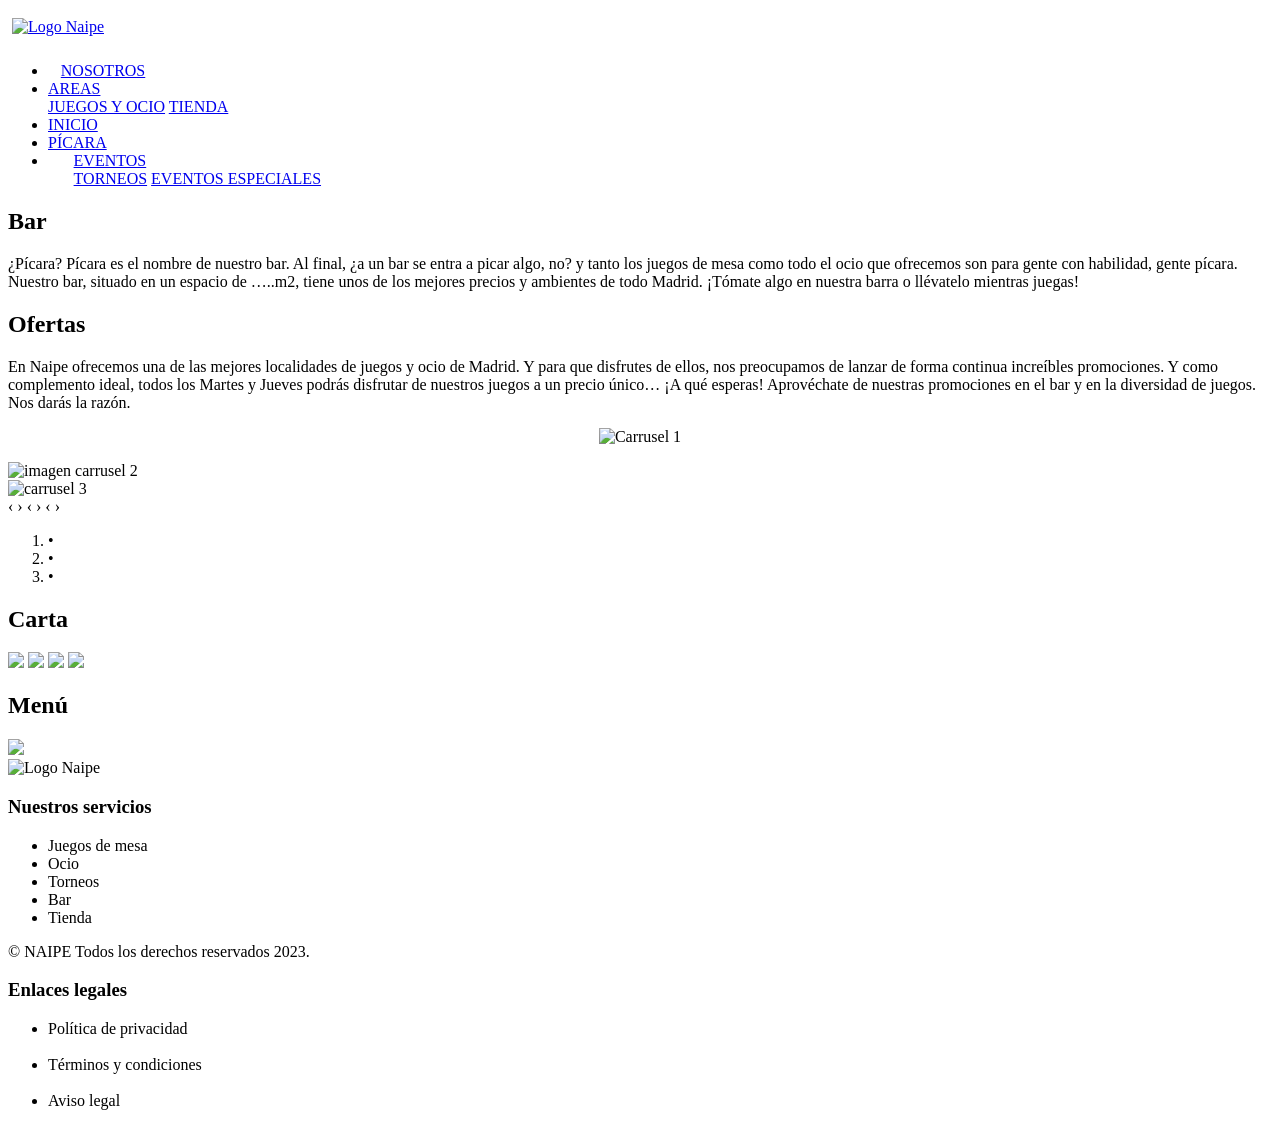
==== html/NAIPE_bar.html @ b3a5b4fb "Espera" ====
<!doctype html>
<html>
  <head>
    <meta charset="utf-8" />
    <meta content="Sonia Bermejo y Ana López" name="author" />
    <link rel="icon" type="image/png" href="img/favicon_A.png" />
    <title>Bar Naipe</title>
    <link rel="stylesheet" href="styles/Estilos_bar.css" />
  </head>

  <body>
    <header>
      <div class="logo">
        <a href="../index.html"
          ><img
            src="img/Logo NAIPE blanco.png"
            alt="Logo Naipe"
            width="150"
            height="50"
            style="padding: 10px 4px"
        /></a>
      </div>
      <div class="menu">
        <nav class="indice">
          <ul>
            <li class="dropdown" style="padding-right: 3vw; padding-left: 1vw">
              <a href="NAIPE_nosotros.html" class="dropbtn">NOSOTROS</a>
            </li>
            <li class="dropdown">
              <a href="#" class="dropbtn">AREAS</a>
              <div class="dropdown-content">
                <a href="NAIPE_juegos.html">JUEGOS Y OCIO</a>
                <a href="NAIPE_tienda.html">TIENDA</a>
              </div>
            </li>
            <li class="dropdown">
              <a href="NAIPE_inicio.html" class="dropbtn">INICIO</a>
            </li>
            <li class="dropdown">
              <a href="NAIPE_bar.html" class="dropbtn">PÍCARA</a>
            </li>
            <li
              class="dropdown"
              style="padding-right: 2.8vw; padding-left: 2vw"
            >
              <a href="#" class="dropbtn">EVENTOS</a>
              <div class="dropdown-content">
                <a href="NAIPE_torneos.html">TORNEOS</a>
                <a href="NAIPE_eventos.html">EVENTOS ESPECIALES</a>
              </div>
            </li>
          </ul>
        </nav>
      </div>
    </header>

    <section class="hero">
      <div class="hero-content">
        <h1>Bar</h1>
      </div>
    </section>

    <section class="informacion">
      <p>
        ¿Pícara? Pícara es el nombre de nuestro bar. Al final, ¿a un bar se
        entra a picar algo, no? y tanto los juegos de mesa como todo el ocio que
        ofrecemos son para gente con habilidad, gente pícara. Nuestro bar,
        situado en un espacio de …..m2, tiene unos de los mejores precios y
        ambientes de todo Madrid. ¡Tómate algo en nuestra barra o llévatelo
        mientras juegas!
      </p>
    </section>

    <section class="red-section">
      <h2>Ofertas</h2>
      <p>
        En Naipe ofrecemos una de las mejores localidades de juegos y ocio de
        Madrid. Y para que disfrutes de ellos, nos preocupamos de lanzar de
        forma continua increíbles promociones. Y como complemento ideal, todos
        los Martes y Jueves podrás disfrutar de nuestros juegos a un precio
        único… ¡A qué esperas! Aprovéchate de nuestras promociones en el bar y
        en la diversidad de juegos. Nos darás la razón.
      </p>

      <div class="slide">
        <div class="slide-inner">
          <input
            class="slide-open"
            type="radio"
            id="slide-1"
            name="slide"
            aria-hidden="true"
            hidden=""
            checked="checked"
          />
          <div class="slide-item">
            <p align="center">
              <img src="img/oferta_cerveza_corregidoç.png" alt="Carrusel 1" />
            </p>
          </div>
          <input
            class="slide-open"
            type="radio"
            id="slide-2"
            name="slide"
            aria-hidden="true"
            hidden=""
          />
          <div class="slide-item">
            <img src="img/oferta_50.png" alt="imagen carrusel 2" />
          </div>
          <input
            class="slide-open"
            type="radio"
            id="slide-3"
            name="slide"
            aria-hidden="true"
            hidden=""
          />
          <div class="slide-item">
            <img src="img/oferta_50_corregida.png" alt="carrusel 3" />
          </div>
          <label for="slide-3" class="slide-control prev control-1">‹</label>
          <label for="slide-2" class="slide-control next control-1">›</label>
          <label for="slide-1" class="slide-control prev control-2">‹</label>
          <label for="slide-3" class="slide-control next control-2">›</label>
          <label for="slide-2" class="slide-control prev control-3">‹</label>
          <label for="slide-1" class="slide-control next control-3">›</label>
          <ol class="slide-indicador">
            <li>
              <label for="slide-1" class="slide-circulo">•</label>
            </li>
            <li>
              <label for="slide-2" class="slide-circulo">•</label>
            </li>
            <li>
              <label for="slide-3" class="slide-circulo">•</label>
            </li>
          </ol>
        </div>
      </div>
    </section>

    <section class="grey-section">
      <h2>Carta</h2>
      <img src="img/Carta y menú/carta 1.png" />
      <img src="img/Carta y menú/carta 2.png" />
      <img src="img/Carta y menú/carta 3.png" />
      <img src="img/Carta y menú/carta 4.png" />
    </section>

    <section class="white-section">
      <h2>Menú</h2>
      <img src="img/Carta y menú/menu.png" />
    </section>

    <footer>
      <div class="column logo">
        <img src="img/Logo NAIPE blanco.png" alt="Logo Naipe" />
      </div>
      <div class="column services">
        <h3>Nuestros servicios</h3>
        <ul>
          <li>Juegos de mesa</li>
          <li>Ocio</li>
          <li>Torneos</li>
          <li>Bar</li>
          <li>Tienda</li>
        </ul>
      </div>
      <div class="column services">
        <p>© NAIPE Todos los derechos reservados 2023.</p>
      </div>
      <div class="column legal">
        <h3>Enlaces legales</h3>
        <ul>
          <li>Política de privacidad</li>
          <br />
          <li>Términos y condiciones</li>
          <br />
          <li>Aviso legal</li>
        </ul>
      </div>
      <div class="column social-media">
        <a
          href="http://www.facebook.es"
          target="_blank"
          style="
            background-image: url(&quot;img/Facebook.png&quot;);
            background-size: contain;
            background-repeat: no-repeat;
          "
        ></a>
        <a
          href="http://www.pinterest.es"
          target="_blank"
          style="
            background-image: url(&quot;img/pinterest.png&quot;);
            background-size: contain;
            background-repeat: no-repeat;
          "
        ></a>
        <a
          href="http://www.instagram.com"
          target="_blank"
          style="
            background-image: url(&quot;img/instagram.png&quot;);
            background-size: contain;
            background-repeat: no-repeat;
          "
        ></a>
        <a
          href="http://es.linkedin.com"
          target="_blank"
          style="
            background-image: url(&quot;img/linkedin.png&quot;);
            background-size: contain;
            background-repeat: no-repeat;
          "
        ></a>
      </div>
    </footer>
  </body>
</html>
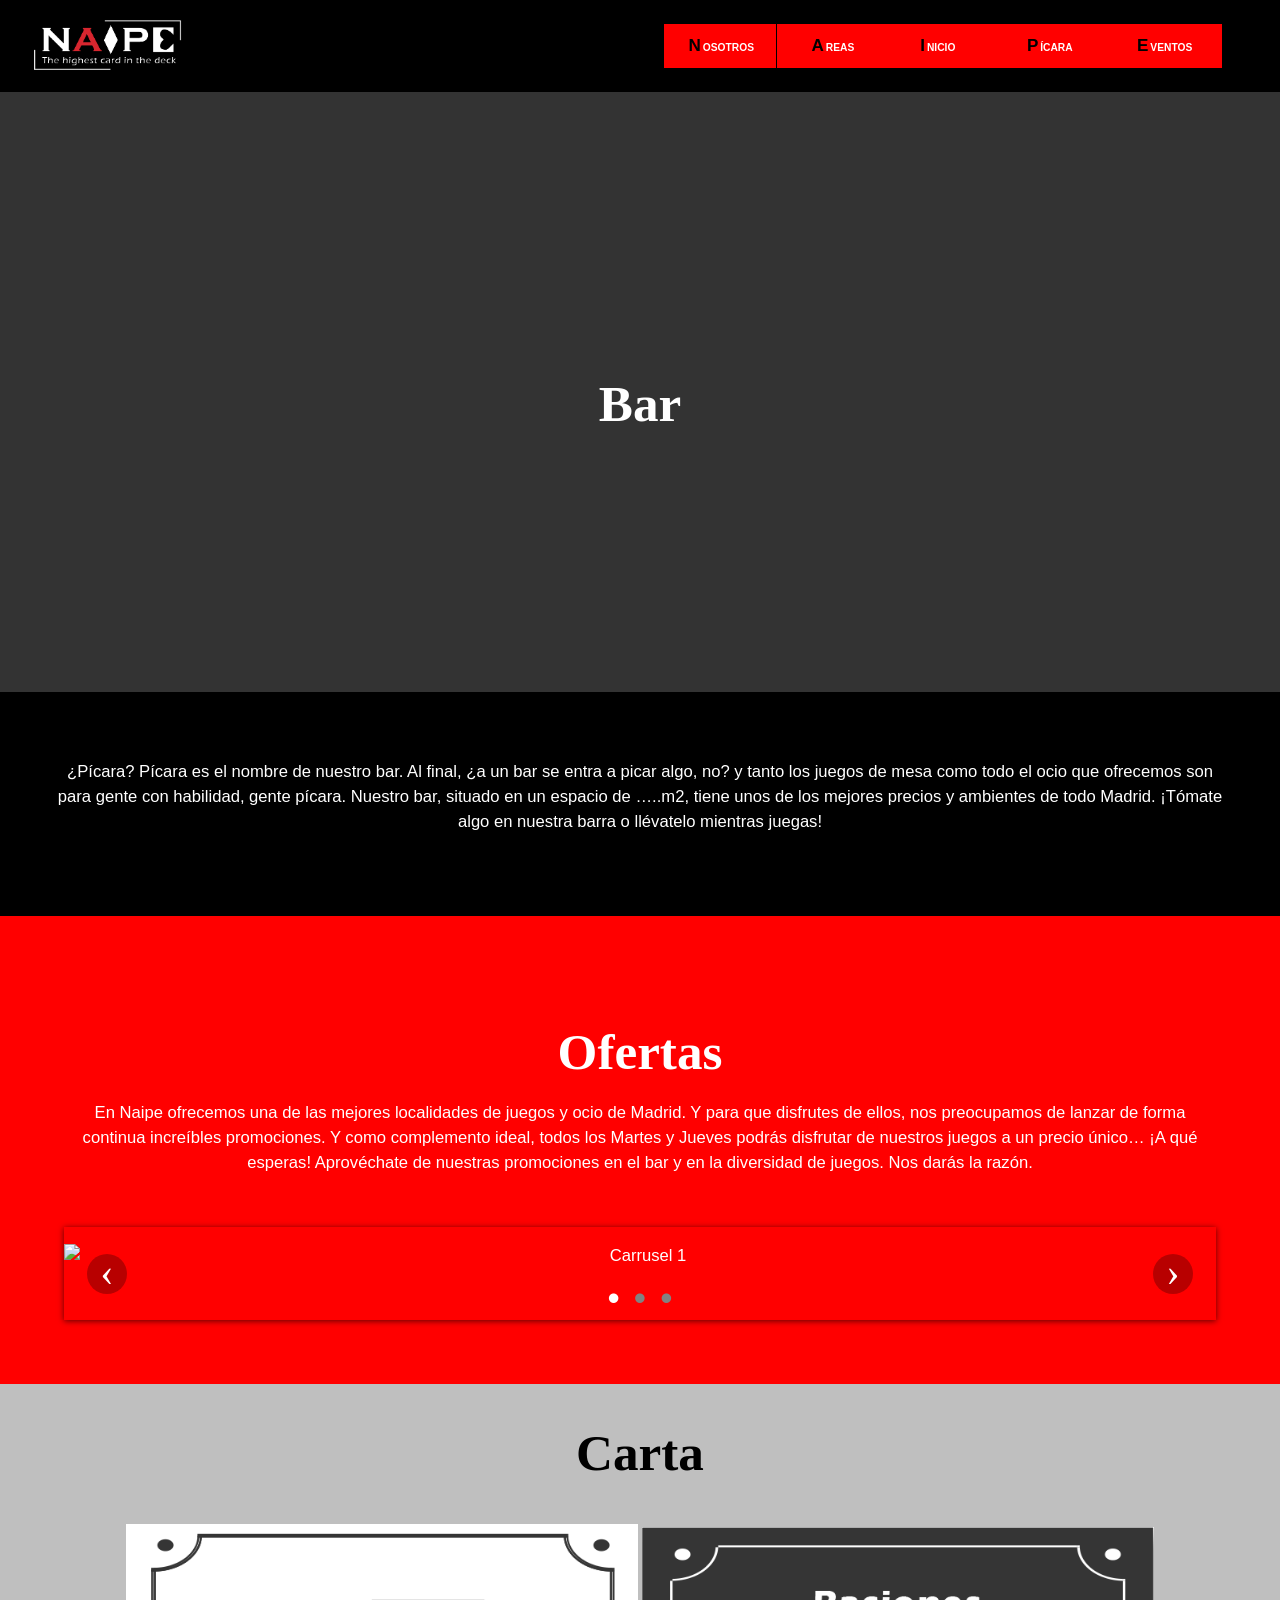
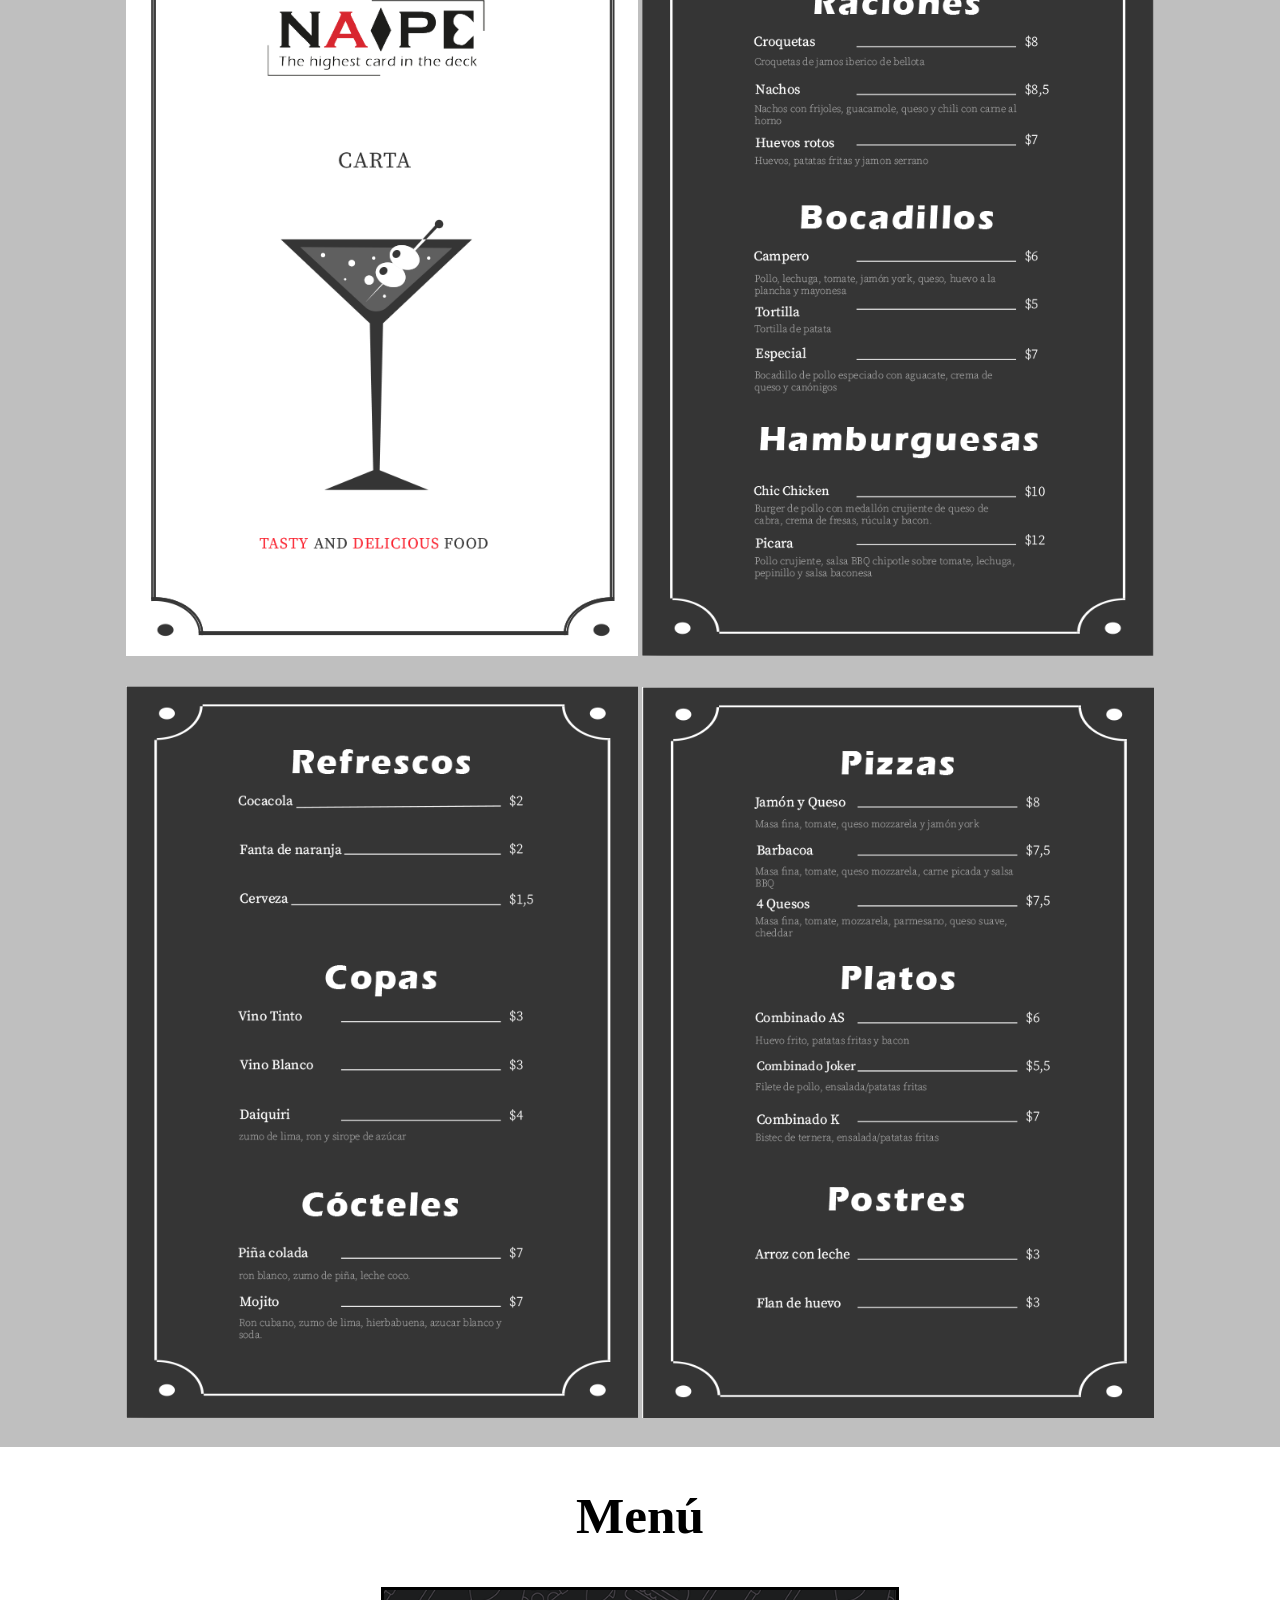
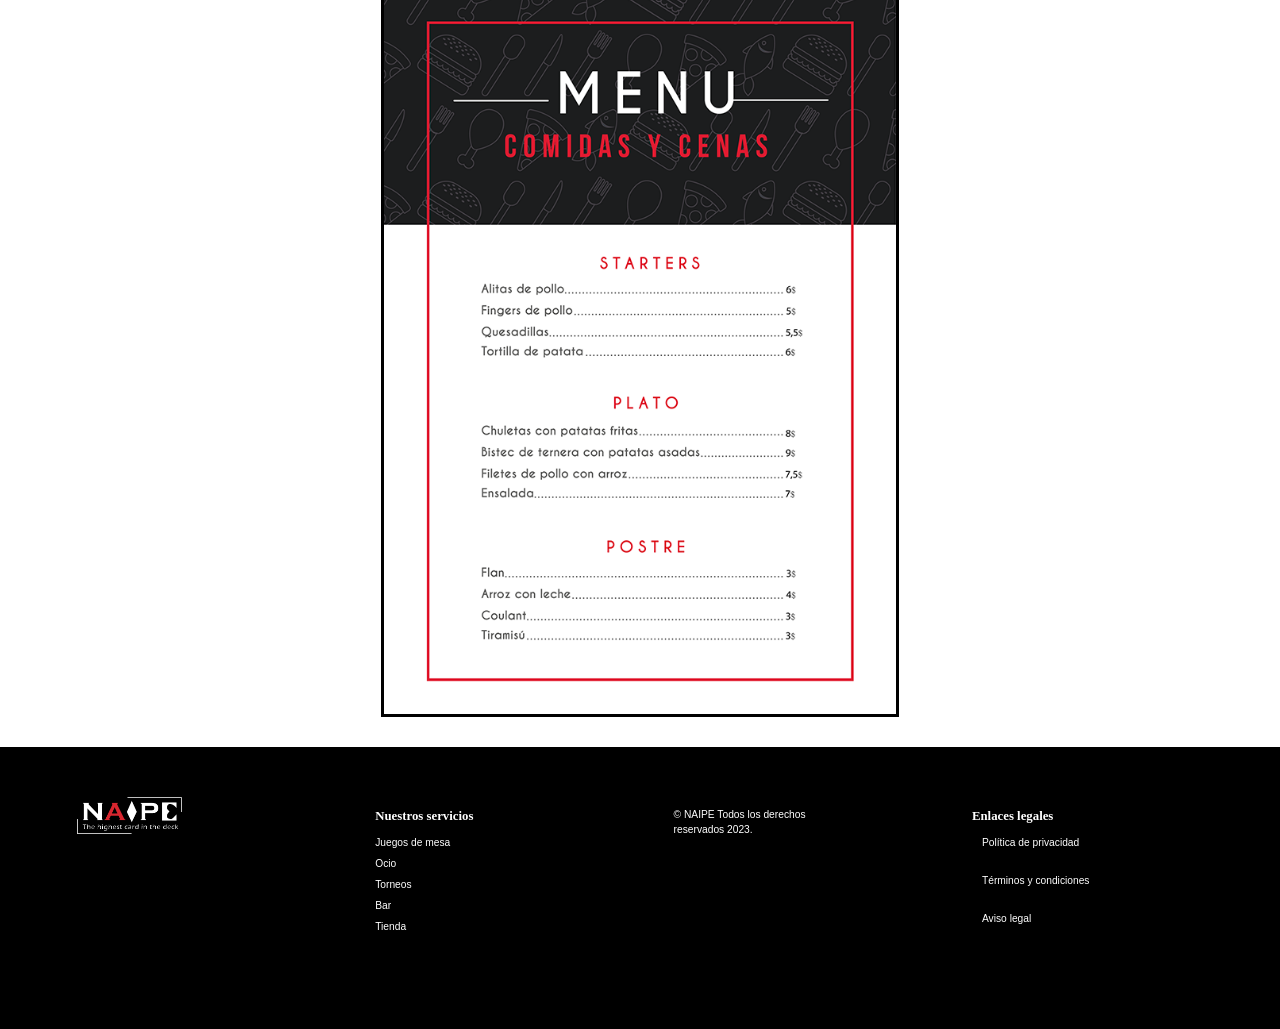
==== commit 1f90280f: "Mejorado el proyecto" ====
--- a/html/NAIPE_bar.html
+++ b/html/NAIPE_bar.html
@@ -3,9 +3,9 @@
   <head>
     <meta charset="utf-8" />
     <meta content="Sonia Bermejo y Ana López" name="author" />
-    <link rel="icon" type="image/png" href="img/favicon_A.png" />
+    <link rel="icon" type="image/png" href="../img/favicon_A.png" />
     <title>Bar Naipe</title>
-    <link rel="stylesheet" href="styles/Estilos_bar.css" />
+    <link rel="stylesheet" href="../styles/Estilos_bar.css" />
   </head>
 
   <body>
@@ -13,7 +13,7 @@
       <div class="logo">
         <a href="../index.html"
           ><img
-            src="img/Logo NAIPE blanco.png"
+            src="../img/Logo NAIPE blanco.png"
             alt="Logo Naipe"
             width="150"
             height="50"
@@ -95,7 +95,10 @@
           />
           <div class="slide-item">
             <p align="center">
-              <img src="img/oferta_cerveza_corregidoç.png" alt="Carrusel 1" />
+              <img
+                src="../img/oferta_cerveza_corregidoç.png"
+                alt="Carrusel 1"
+              />
             </p>
           </div>
           <input
@@ -107,7 +110,7 @@
             hidden=""
           />
           <div class="slide-item">
-            <img src="img/oferta_50.png" alt="imagen carrusel 2" />
+            <img src="../img/oferta_50.png" alt="imagen carrusel 2" />
           </div>
           <input
             class="slide-open"
@@ -118,7 +121,7 @@
             hidden=""
           />
           <div class="slide-item">
-            <img src="img/oferta_50_corregida.png" alt="carrusel 3" />
+            <img src="../img/oferta_50_corregida.png" alt="carrusel 3" />
           </div>
           <label for="slide-3" class="slide-control prev control-1">‹</label>
           <label for="slide-2" class="slide-control next control-1">›</label>
@@ -143,20 +146,20 @@
 
     <section class="grey-section">
       <h2>Carta</h2>
-      <img src="img/Carta y menú/carta 1.png" />
-      <img src="img/Carta y menú/carta 2.png" />
-      <img src="img/Carta y menú/carta 3.png" />
-      <img src="img/Carta y menú/carta 4.png" />
+      <img src="../img/Carta y menú/carta 1.png" />
+      <img src="../img/Carta y menú/carta 2.png" />
+      <img src="../img/Carta y menú/carta 3.png" />
+      <img src="../img/Carta y menú/carta 4.png" />
     </section>
 
     <section class="white-section">
       <h2>Menú</h2>
-      <img src="img/Carta y menú/menu.png" />
+      <img src="../img/Carta y menú/menu.png" />
     </section>
 
     <footer>
       <div class="column logo">
-        <img src="img/Logo NAIPE blanco.png" alt="Logo Naipe" />
+        <img src="../img/Logo NAIPE blanco.png" alt="Logo Naipe" />
       </div>
       <div class="column services">
         <h3>Nuestros servicios</h3>
--- a/styles/Estilos_bar.css
+++ b/styles/Estilos_bar.css
@@ -0,0 +1,462 @@
+@charset "utf-8";
+/* CSS Document */
+p {font-family: 'Roboto Flex', sans-serif;
+  font-size: 1.1vw;
+  line-height: 1.5;
+  margin-bottom: 30px;
+}
+
+.slide {
+                position: relative;
+                box-shadow: 0px 1px 6px rgba(0, 0, 0, 0.64);
+                margin-top: 26px;
+            }
+            .slide-inner {
+                position: relative;
+                overflow: hidden;
+                width: 100%;
+            }
+            .slide-open:checked + .slide-item {
+                position: static;
+                opacity: 100;
+            }
+            .slide-item {
+                position: absolute;
+                opacity: 0;
+                -webkit-transition: opacity 0.6s ease-out;
+                transition: opacity 0.6s ease-out;
+            }
+            .slide-item img {
+                display: block;
+                max-width: 100%;
+				
+            }
+            .slide-control {
+                background: rgba(0, 0, 0, 0.28);
+                border-radius: 50%;
+                color: #fff;
+                cursor: pointer;
+                display: none;
+                font-size: 40px;
+                height: 40px;
+                line-height: 35px;
+                position: absolute;
+                top: 50%;
+                -webkit-transform: translate(0, -50%);
+                -ms-transform: translate(0, -50%);
+                transform: translate(0, -50%);
+                text-align: center;
+                width: 40px;
+                z-index: 10;
+            }
+            .slide-control.prev {
+                left: 2%;
+            }
+            .slide-control.next {
+                right: 2%;
+            }
+            .slide-control:hover {
+                background: rgba(0, 0, 0, 0.8);
+                color: #aaaaaa;
+            }
+            #slide-1:checked ~ .control-1,
+            #slide-2:checked ~ .control-2,
+            #slide-3:checked ~ .control-3 {
+                display: block;
+            }
+            .slide-indicador {
+                list-style: none;
+                margin: 0;
+                padding: 0;
+                position: absolute;
+                bottom: 2%;
+                left: 0;
+                right: 0;
+                text-align: center;
+                z-index: 10;
+            }
+            .slide-indicador li {
+                display: inline-block;
+                margin: 0 5px;
+            }
+            .slide-circulo {
+                color: #828282;
+                cursor: pointer;
+                display: block;
+                font-size: 35px;
+            }
+            .slide-circulo:hover {
+                color: #aaaaaa;
+            }
+            #slide-1:checked ~ .control-1 ~ .slide-indicador 
+                 li:nth-child(1) .slide-circulo,
+            #slide-2:checked ~ .control-2 ~ .slide-indicador 
+                  li:nth-child(2) .slide-circulo,
+            #slide-3:checked ~ .control-3 ~ .slide-indicador 
+                  li:nth-child(3) .slide-circulo {
+                color: white;
+            }
+            #titulo {
+                width: 100%;
+                position: absolute;
+                padding: 0px;
+                margin: 0px auto;
+                text-align: center;
+                font-size: 27px;
+                color: rgba(255, 255, 255, 1);
+                font-family: 'Open Sans', sans-serif;
+                z-index: 9999;
+                text-shadow: 0px 1px 2px rgba(0, 0, 0, 0.33), 
+                     -1px 0px 2px rgba(255, 255, 255, 0);
+            }
+
+
+
+.galeria {
+  display: flex;
+  align-items: center;
+}
+
+.imagen-grande {
+  flex: 1;
+}
+
+.imagenes-pequenas {
+  display: flex;
+}
+
+.columna {
+  display: flex;
+  flex-direction: column;
+}
+
+.imagen-pequena {
+  margin-bottom: 0;
+}
+
+
+
+header {
+  width:100%;
+  background-color:black; /* Color de fondo */
+  color: #fff; /* Color del texto */
+  display: flex; /* Mostrar los elementos en una línea */
+  justify-content:space-between; /* Alinear los elementos a los extremos */
+  align-items: center; /* Alinear los elementos verticalmente */
+}
+header a{
+	font-weight: bold;
+	margin: 10px;
+	line-height: inherit;
+	font-size: 10px;
+}
+header a:visited {
+	color: white;
+	text-decoration: none;
+}
+header a:link {
+	color: white;
+	text-decoration: none;
+}
+header a:hover {
+	color: white ;
+	text-decoration: none;
+}
+header a:active {
+	color: white;
+	text-decoration: none;
+}
+
+/* Estilos para el logo */
+.logo {
+  padding-left: 20px;
+}
+
+/* Estilos para el menú de navegación */
+nav {
+  display: flex; /* Mostrar los elementos en una línea */
+  justify-content: space-between; /* Alinear los elementos a los extremos */
+  align-items: center; /* Alinear los elementos verticalmente */
+}
+
+nav ul {
+  list-style: none; /* Eliminar marcadores de lista */
+  padding: 0px; /* Eliminar espaciado interior */
+  display: inline; /* Mostrar los elementos en una línea */
+}
+nav a{
+	font-family:  'Roboto', sans-serif;
+    text-decoration:none;
+    color:inherit;
+    font-size:0.8vw;
+    } 
+    nav li{
+    display:inline-block;
+    width:10%;
+    padding: 0.1vw 1.8vw;
+    background-color:#ff0000;
+    align-content: center;
+    color:black;
+    margin-left: -0.3vw;
+    }
+    nav li:hover{
+    background-color:#747474;
+    color:white;
+    }
+
+.dropdown {
+  position: relative;
+  align-content: center;
+}
+
+.dropdown-content {
+	margin-top: 1%;
+	margin-left: -23%;
+  align-content: center;
+  display:none;
+  position: absolute;
+  z-index: 1;
+  background-color: black;
+}
+
+.dropdown-content a{
+  padding: 0.7vw 0.1vw;
+}
+
+.dropdown:hover .dropdown-content {
+  display: block;
+}
+
+.dropbtn {
+  display: block;
+  color: white;
+  text-align: center;
+  padding: 0.3px 2px;
+  text-decoration: none;
+}
+
+.dropbtn a{
+  display: block;
+  color: white;
+  text-align: center;
+  padding: 4px 10px;
+  text-decoration: none;
+}
+
+a.dropbtn::first-letter {
+	color: black;
+	font-size: 3ch;
+	padding-right: 0.2ch;
+}
+/* Estilos para la sección Hero */
+.hero {
+  height: 600px; /* altura */
+  display: flex; /* establecer como flex container */
+  align-items: center; /* centrar verticalmente */
+  justify-content: center; /* centrar horizontalmente */
+  text-align: center; /* alinear texto al centro */
+}
+  body {
+  background-image: url("img/Bar/PNG/Bar rojo.png"); 
+  background-size: cover;
+  background-attachment: fixed;
+  margin: 0;
+  padding: 0; 
+}
+body::before {
+  content: "";
+  position: fixed;
+  top: 0;
+  right: 0;
+  bottom: 0;
+  left: 0;
+  background-color: rgba(0, 0, 0, 0.8); /* Color negro con una opacidad del 50% */
+  z-index: -1;
+}
+
+.hero {
+  height: 600px; /* altura */
+  display: flex; /* establecer como flex container */
+  align-items: center; /* centrar verticalmente */
+  justify-content: center; /* centrar horizontalmente */
+  text-align: center; /* alinear texto al centro */
+}
+
+.hero h1 {
+  font-size: 4vw; /* tamaño de fuente */
+  font-weight: bold; /* negrita */
+  color: white; /* color de texto */
+  margin-bottom: 20px; /* margen inferior */
+}
+
+/* Estilos para el párrafo de descripción */
+
+.informacion {
+  background-color: black;
+  color: white;
+  padding: 4vw;
+  text-align: center;
+}
+
+.informacion p{
+  font-family: 'Roboto', sans-serif;
+	font-size: 1.3vw;
+}
+
+.mosaic-section {
+  display: flex;
+  flex-wrap: wrap;
+}
+
+.column {
+  flex: 1;
+  padding: 10px;
+}
+
+.red-section {
+  background-color:#ff0000;
+  color: white;
+  padding: 5vw;
+  text-align: center;
+}
+
+.red-section h2 {
+  font-size: 4vw;
+  margin-bottom: 20px;
+}
+.red-section p {
+  margin-bottom: 4vw;
+	font-family: 'Roboto', sans-serif;
+	font-size: 1.3vw;}
+
+.grey-section {
+  background-color:#BFBFBF;
+  text-align: center;
+}
+.grey-section img {
+  margin-bottom: 2vw;
+  height: 40%;
+  width: 40%;
+	align-items: center;
+}
+
+.grey-section h2 {
+  font-size: 4vw;
+  padding-top: 3vw;
+  margin-top: 0;
+}
+.grey-section p {
+	line-height: 2;
+	font-family: 'Roboto', sans-serif;
+	font-size: 20px;}
+
+  .white-section {
+    background-color:white;
+    text-align: center;
+  }
+  .white-section img {
+    margin-bottom: 2vw;
+    height: 40%;
+    width: 40%;
+    align-items: center;
+    border: 0.3vw solid black;
+  }
+  
+  .white-section h2 {
+    font-size: 4vw;
+    margin-top: 0;
+    padding-top: 3vw;
+  }
+.horario {
+	background-color: #000000;
+	background-color: rgba(0, 0, 0, 0.8); /* Negro con una opacidad del 30% */
+}
+
+ul {
+	font-family: 'Roboto', sans-serif;
+	font-size: 15px;
+}
+
+li {
+	font-family:  'Roboto', sans-serif;
+	font-size: 15px;
+}
+a {
+  display: block;
+  color: white;
+  text-align:justify;
+  text-decoration: none;
+}
+
+/* Estilos para la sección footer */
+footer { 
+  background-color: black;
+  color: #fff;
+  padding: 50px 0px;
+  font-size: 16px;
+}
+
+footer h3 {
+  font-size: 1vw;
+}
+
+/* Estilos para las columnas */
+footer .column {
+  margin-left: 3vw;
+  display: inline-block;
+  width: 20%;
+  vertical-align:top;
+  padding: 0 3vw;
+  box-sizing:border-box;
+}
+
+/* Estilos para el logo */
+footer .logo img {
+  width: 60%;
+  min-width: 70px;
+}
+
+/* Estilos para la lista de servicios */
+footer .services ul {
+  list-style: none;
+  margin: 0;
+  padding: 0;
+}
+footer .services p{color: white;
+font-family:'Roboto', sans-serif;
+	font-size: 0.8vw;}
+footer .services li {
+  margin-bottom: 10px;
+  font-size: 0.8vw;
+}
+
+/* Estilos para la lista de enlaces legales */
+footer .legal ul {
+  list-style: none;
+  margin: 10px;
+  padding: 0;
+}
+
+footer .legal li {
+  margin-bottom: 10px;
+  font-size: 0.8vw;
+}
+
+/* Estilos para los botones de redes sociales */
+footer .social-media {
+  text-align: left;
+}
+
+.social-media img{
+width: 2.6vw;
+height: 2.6vw;
+}
+
+footer .social-media a {
+  display: inline-block;
+  width: 2.6vw;
+  height: 2.6vw;
+  margin-left: 0.1vw;
+  line-height: 0px;
+  text-align: center;
+}
